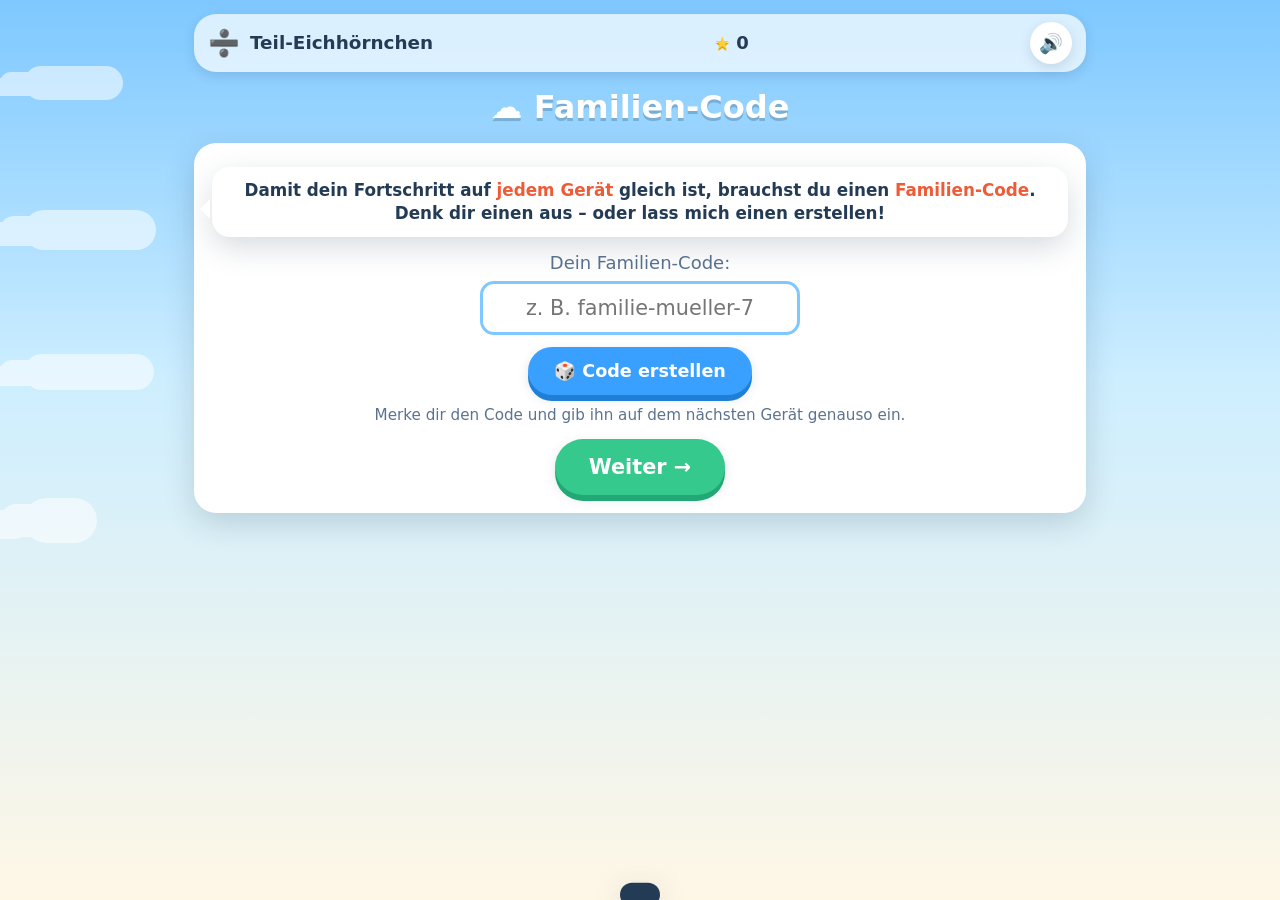
==== topics/dividieren-rest/index.html @ e6c80911 "Add 3. Klasse Mathe topics: Dividieren mit Rest + Punkt vor Strich Two new station-engine topics und" ====
<!DOCTYPE html>
<html lang="de">
<head>
<meta charset="UTF-8">
<meta name="viewport" content="width=device-width, initial-scale=1.0, maximum-scale=1.0, user-scalable=no">
<title>Teil-Eichhörnchen ➗ – Dividieren mit Rest</title>
<link rel="stylesheet" href="../../shared/styles.css">
<link rel="manifest" href="../../manifest.webmanifest">
<meta name="theme-color" content="#7ec8ff">
<link rel="apple-touch-icon" href="../../icons/apple-touch-icon.png">
<meta name="apple-mobile-web-app-capable" content="yes">
<meta name="mobile-web-app-capable" content="yes">
<meta name="apple-mobile-web-app-status-bar-style" content="default">
<meta name="apple-mobile-web-app-title" content="Lernportal">
<style>
.emoji-mascot{display:flex;align-items:center;justify-content:center;font-size:60px;
  background:#eef4ff;border-radius:50%;box-shadow:var(--shadow-s)}
.calc{font-size:2.4rem;font-weight:900;text-align:center;margin:6px 0 2px;letter-spacing:1px;color:var(--ink)}
.calc .op{color:var(--brand-d);margin:0 8px}
.ansbox{display:inline-block;min-width:96px;font-size:2rem;font-weight:900;text-align:center;
  background:var(--paper-2);border:3px solid var(--sky-1);border-radius:14px;padding:6px 14px;margin:10px auto;color:var(--ink)}
.numpad{display:grid;grid-template-columns:repeat(3,1fr);gap:10px;max-width:270px;margin:8px auto 0}
.numkey{font:inherit;font-weight:800;font-size:1.4rem;padding:14px 0;border:none;border-radius:14px;
  background:#fff;box-shadow:var(--shadow-s);cursor:pointer;color:var(--ink)}
.numkey:active{transform:translateY(2px)}
.numkey.ok{background:var(--green);color:#fff}
.numkey.del{background:#ffe6e6}
.reihe{font-size:1.25rem;font-weight:800;letter-spacing:1px;color:var(--brand-d);text-align:center;margin-top:8px}
</style>
</head>
<body>
<canvas id="confetti"></canvas>

<div id="app">
  <div class="topbar">
    <div class="brand"><span class="logo">➗</span><span>Teil-Eichhörnchen</span></div>
    <div class="score"><span class="star">★</span><span id="totalStars">0</span></div>
    <button class="iconbtn" id="soundBtn" title="Ton an/aus">🔊</button>
  </div>
  <div id="screen"></div>
</div>

<div class="toast" id="toast"></div>

<script src="../../shared/config.js"></script>
<script src="../../shared/cloud.js"></script>
<script>
"use strict";

const $  = (s,r=document)=>r.querySelector(s);
const $$ = (s,r=document)=>[...r.querySelectorAll(s)];
function el(tag, attrs={}, ...kids){
  const n=document.createElement(tag);
  for(const k in attrs){
    if(k==="class") n.className=attrs[k];
    else if(k==="html") n.innerHTML=attrs[k];
    else if(k.startsWith("on")&&typeof attrs[k]==="function") n.addEventListener(k.slice(2),attrs[k]);
    else if(attrs[k]!=null) n.setAttribute(k,attrs[k]);
  }
  for(const c of kids){ if(c==null) continue; n.append(c.nodeType?c:document.createTextNode(c)); }
  return n;
}
const rnd=(a,b)=>Math.floor(Math.random()*(b-a+1))+a;
const pick=a=>a[Math.floor(Math.random()*a.length)];
function shuffle(a){a=a.slice();for(let i=a.length-1;i>0;i--){const j=rnd(0,i);[a[i],a[j]]=[a[j],a[i]];}return a;}

const Sound=(()=>{
  let ctx=null, on=true;
  function ac(){ if(!ctx) ctx=new (window.AudioContext||window.webkitAudioContext)();
    if(ctx.state==="suspended"){ ctx.resume(); } return ctx; }
  ["pointerdown","touchstart","keydown","click"].forEach(ev=>
    window.addEventListener(ev,()=>{ try{ ac(); }catch(e){} },{passive:true}));
  function tone(f,t,dur,type="sine",vol=.18){
    if(!on) return; const c=ac(); const o=c.createOscillator(),g=c.createGain();
    o.type=type;o.frequency.setValueAtTime(f,t);o.connect(g);g.connect(c.destination);
    g.gain.setValueAtTime(0,t);g.gain.linearRampToValueAtTime(vol,t+.01);
    g.gain.exponentialRampToValueAtTime(.0001,t+dur);o.start(t);o.stop(t+dur);
  }
  return {
    set(v){on=v;}, get(){return on;},
    click(){if(!on)return;const t=ac().currentTime;tone(440,t,.06,"triangle",.10);},
    good(){if(!on)return;const t=ac().currentTime;[523,659,784].forEach((f,i)=>tone(f,t+i*.09,.18,"sine",.16));},
    wrong(){if(!on)return;const t=ac().currentTime;tone(280,t,.18,"sawtooth",.1);tone(200,t+.12,.22,"sawtooth",.1);},
    win(){if(!on)return;const t=ac().currentTime;[523,587,659,784,880,1046].forEach((f,i)=>tone(f,t+i*.12,.3,"triangle",.16));}
  };
})();

const Confetti=(()=>{
  const cv=$("#confetti"),cx=cv.getContext("2d");let parts=[],raf=null;
  function size(){cv.width=innerWidth;cv.height=innerHeight;}
  addEventListener("resize",size);
  const COL=["#ff7a59","#ffd23f","#36c98d","#3aa0ff","#9b6bff","#ff79c6"];
  function burst(n=160){
    size();cv.style.display="block";
    for(let i=0;i<n;i++)parts.push({x:innerWidth/2+rnd(-60,60),y:innerHeight/3,
      vx:rnd(-90,90)/10,vy:rnd(-150,-40)/10,g:.18+Math.random()*.12,
      s:rnd(6,13),c:pick(COL),r:Math.random()*6,vr:(Math.random()-.5)*.5,life:rnd(80,140)});
    if(!raf)loop();
  }
  function loop(){
    cx.clearRect(0,0,cv.width,cv.height);
    parts.forEach(p=>{p.vy+=p.g;p.x+=p.vx;p.y+=p.vy;p.r+=p.vr;p.life--;
      cx.save();cx.translate(p.x,p.y);cx.rotate(p.r);cx.fillStyle=p.c;
      cx.fillRect(-p.s/2,-p.s/2,p.s,p.s*.6);cx.restore();});
    parts=parts.filter(p=>p.life>0&&p.y<cv.height+30);
    if(parts.length)raf=requestAnimationFrame(loop);
    else{raf=null;cv.style.display="none";}
  }
  return {burst};
})();

const toast=SchoolCloud.toast;

const Store = SchoolCloud.store("dividieren-rest");
const Cloud = { ready: SchoolCloud.ready };
function renderCodeScreen(firstRun){ SchoolCloud.showCodeScreen(firstRun, routeStart); }

function mascotRow(text,mood="happy"){
  const row=el("div",{class:"mascot-row"});
  const face = mood==="cheer"?"🐿️🎉":mood==="think"?"🐿️🤔":"🐿️";
  row.append(el("div",{class:"mascot emoji-mascot"},face));
  row.append(el("div",{class:"bubble",html:text}));
  return row;
}
function setScreen(node){const s=$("#screen");s.innerHTML="";s.append(node);window.scrollTo(0,0);}
function updTotal(){const e=$("#totalStars");if(e)e.textContent=Store.total();}

/* =========================================================================
   STATIONEN
   ========================================================================= */
const STATIONS=[
  {id:"ohne_rest", n:"Teilen ohne Rest",  e:"🟰", c:"--green"},
  {id:"nur_rest",  n:"Der Rest bleibt",   e:"🌰", c:"--blue"},
  {id:"mit_rest",  n:"Ganz mit Rest",     e:"➗", c:"--purple"},
  {id:"sach",      n:"Sachaufgaben",       e:"📖", c:"--pink"},
  {id:"meister",   n:"Divisions-Meister",  e:"🏆", c:"--gold", master:true}
];

function renderHub(){
  updTotal();
  const wrap=el("div",{class:"screen"});
  wrap.append(el("h1",{class:"hub-title"},"➗ Dividieren mit Rest"));
  wrap.append(el("div",{class:"hub-sub"},"Teilen – auch wenn ein Rest übrig bleibt"));
  wrap.append(mascotRow("Hallo! Ich bin <b>Emma das Eichhörnchen</b> 🐿️. Wir teilen Nüsse gerecht auf – und manchmal bleibt ein <b>Rest</b> übrig! 🌰"));

  const prog=Store.getProgress();
  if(prog && STATION_DATA[prog.id]){
    const ps=STATIONS.find(x=>x.id===prog.id);
    const cont=el("div",{class:"center",style:"margin:2px 0 12px"});
    cont.append(el("button",{class:"btn green lg",onclick:()=>{Sound.click();startStation(prog.id,prog);}},
      "▶ Weitermachen: "+(ps?ps.n:"")+" – Aufgabe "+((prog.i||0)+1)));
    wrap.append(cont);
  }

  const grid=el("div",{class:"stations"});
  let prevDone=true;
  STATIONS.forEach((s,i)=>{
    const stars=Store.stars(s.id), done=Store.data.done[s.id];
    const locked = !prevDone && !done;
    const card=el("div",{class:"station"+(s.master?" master":"")+(done?" done":"")+(locked?" locked":"")});
    card.style.borderColor = done? "var(--gold)":"transparent";
    card.append(el("span",{class:"num"},String(i+1)));
    card.append(el("span",{class:"emoji"},s.e));
    card.append(el("div",{class:"nm"},s.n));
    const sd=el("div",{class:"stars"});
    for(let k=0;k<3;k++)sd.append(el("span",{class:"s"+(k<stars?" on":"")},"★"));
    card.append(sd);
    if(!locked) card.addEventListener("click",()=>{Sound.click();startStation(s.id);});
    grid.append(card);
    prevDone = done;
  });
  wrap.append(grid);

  const foot=el("div",{class:"center",style:"margin-top:18px;display:flex;gap:10px;justify-content:center;flex-wrap:wrap"});
  foot.append(el("button",{class:"btn gray",onclick:()=>{location.href="../../index.html";}},"← Themen"));
  foot.append(el("button",{class:"btn gray",onclick:()=>{
      if(confirm("Fortschritt in diesem Thema zurücksetzen?")){Store.reset();renderHub();}
    }},"↺ Neu starten"));
  if(Cloud.ready()){
    foot.append(el("button",{class:"btn blue",onclick:()=>{Sound.click();renderCodeScreen(false);}},
      "☁️ Code: "+(SchoolCloud.code()||"—")));
  }
  wrap.append(foot);
  setScreen(wrap);
}

function stationHeader(id,step){
  const s=STATIONS.find(x=>x.id===id);
  const bar=el("div",{class:"topbar",style:"margin-bottom:10px"});
  bar.append(el("button",{class:"btn gray",style:"padding:8px 16px;font-size:1rem",
    onclick:()=>{Sound.click();renderHub();}},"← Karte"));
  bar.append(el("div",{class:"brand"},el("span",{},s.e+" "+s.n)));
  bar.append(el("div",{class:"steplabel"},step||""));
  return bar;
}

function startStation(id,resume){
  const data=STATION_DATA[id];
  if(!data){toast("Diese Station wird noch gebaut …");return;}
  const teach=data.teach||[];
  const exercises=data.exercises||[];
  let ti=0;
  if(resume){ runExercises(id,exercises,resume); return; }
  if(teach.length) showTeach(); else runExercises(id,exercises);

  function showTeach(){
    const card=teach[ti];
    const scr=el("div",{class:"screen"});
    scr.append(stationHeader(id,"Erklärung "+(ti+1)+"/"+teach.length));
    const body=el("div",{class:"card"});
    if(card.render){ card.render(body); }
    else {
      if(card.title) body.append(el("h2",{class:"center"},card.title));
      if(card.html)  body.append(el("div",{class:"center",html:card.html}));
    }
    scr.append(card.mascot? mascotRow(card.mascot,card.mood||"think"):document.createTextNode(""));
    scr.append(body);
    const nav=el("div",{class:"center",style:"margin-top:8px"});
    nav.append(el("button",{class:"btn lg green",onclick:()=>{
      Sound.click(); ti++;
      if(ti<teach.length) showTeach(); else runExercises(id,exercises);
    }}, ti<teach.length-1?"Weiter →":"Los, üben! 🐿️"));
    scr.append(nav);
    setScreen(scr);
  }
}

function runExercises(id,list,resume){
  let i=resume && resume.i<list.length ? resume.i : 0,
      wrongTotal=resume ? resume.wrongTotal||0 : 0;
  const stName=()=>(STATIONS.find(s=>s.id===id)||{}).n;
  const exLbl=()=>list[i] ? (list[i].q||("Aufgabe "+(i+1))) : "";
  const logWrong=()=>Store.recordWrong(id,i,exLbl(),stName());
  next();

  function next(){
    if(i>=list.length){ return finish(); }
    Store.saveProgress({id, i, wrongTotal});
    const ex=list[i];
    Store.recordSeen(id,i,exLbl(),stName());
    const scr=el("div",{class:"screen"});
    scr.append(stationHeader(id));
    const pr=el("div",{class:"card"});
    const bar=el("div",{class:"progress"});const fill=el("i");bar.append(fill);
    pr.append(bar);
    fill.style.width=(i/list.length*100)+"%";
    pr.append(el("div",{class:"steplabel"},"Aufgabe "+(i+1)+" von "+list.length));
    scr.append(pr);

    const host=el("div",{class:"card"});
    scr.append(host);
    const fb=el("div",{class:"feedback"});scr.append(fb);
    setScreen(scr);

    const api={
      done:(ok)=>{ if(ok){ fill.style.width=((i+1)/list.length*100)+"%"; }
        afterAnswer(ok,ex,fb,()=>{ i++; next(); }); },
      wrong:()=>{ wrongTotal++; logWrong(); }
    };
    renderExercise(ex,host,api);
  }

  function afterAnswer(ok,ex,fb,cont){
    fb.className="feedback show "+(ok?"ok":"no");
    fb.innerHTML="";
    fb.append(el("span",{class:"fi"},ok?"🎉":"💡"));
    const msg=el("div");
    msg.innerHTML = ok ? pick(["Super!","Richtig! ⭐","Klasse!","Genau!","Stark gerechnet!"])
                       : (ex.explain||"Schau nochmal genau hin und probiere es nochmal.");
    fb.append(msg);
    if(ok)Sound.good(); else Sound.wrong();
    if(ok){
      fb.append(el("button",{class:"btn green",style:"margin-left:auto",
        onclick:()=>{Sound.click();fb.classList.remove("show");cont();}},"Weiter →"));
    }else{
      fb.append(el("button",{class:"btn blue",style:"margin-left:auto",
        onclick:()=>{Sound.click();fb.classList.remove("show");retry();}},"Nochmal →"));
    }
    function retry(){
      const host=fb.previousSibling;
      host.innerHTML=""; renderExercise(ex,host,{
        done:(ok2)=>{ afterAnswer(ok2,ex,fb,()=>{i++;next();}); },
        wrong:()=>{wrongTotal++; logWrong();}
      });
    }
  }

  function finish(){
    Store.clearProgress();
    let stars = wrongTotal===0?3 : (wrongTotal<=2?2:1);
    Store.setStars(id,stars); updTotal();
    const isMaster = id==="meister";
    const scr=el("div",{class:"result screen"});
    scr.append(stationHeader(id,"Geschafft!"));
    const card=el("div",{class:"card center"});
    card.append(el("div",{class:"huge"}, isMaster?"🏆 DIVISIONS-MEISTER! 🏆":"Geschafft! 🎉"));
    const st=el("div",{class:"bigstars"});
    for(let k=0;k<3;k++)st.append(el("span",{class:"s"},"★"));
    card.append(st);
    card.append(el("p",{class:"big"}, stars===3?"Perfekt – alles richtig!":stars===2?"Sehr gut gerechnet!":"Geschafft – Übung macht den Meister!"));
    if(isMaster){
      card.append(el("div",{class:"badge"},"🏅"));
      card.append(el("p",{html:"Du bist ein echter <b>Divisions-Meister</b>! Teilen mit und ohne Rest sitzt. 🐿️"}));
    }
    const nav=el("div",{style:"margin-top:10px;display:flex;gap:10px;justify-content:center;flex-wrap:wrap"});
    nav.append(el("button",{class:"btn green lg",onclick:()=>{Sound.click();renderHub();}},"🗺️ Zur Karte"));
    nav.append(el("button",{class:"btn blue",onclick:()=>{Sound.click();startStation(id);}},"↻ Nochmal"));
    const idx=STATIONS.findIndex(s=>s.id===id);
    if(idx<STATIONS.length-1){
      nav.append(el("button",{class:"btn",onclick:()=>{Sound.click();startStation(STATIONS[idx+1].id);}},"Nächste Station →"));
    }
    card.append(nav);
    scr.append(card);
    setScreen(scr);
    setTimeout(()=>{ const ss=$$(".bigstars .s");
      for(let k=0;k<stars;k++)setTimeout(()=>{ss[k].classList.add("on");Sound.good();},k*350);
    },200);
    if(stars>=3||isMaster){Confetti.burst(isMaster?240:160);Sound.win();}
    else if(stars===2){Confetti.burst(90);Sound.good();}
  }
}

/* =========================================================================
   RENDERER  (calc mit Ziffernblock)
   ========================================================================= */
function renderExercise(ex,host,api){ (RENDER[ex.type]||RENDER.calc)(ex,host,api); }
const RENDER={};

function numpad(host, answer, api){
  const disp=el("div",{class:"ansbox"},"?");
  let cur="";
  const upd=()=>{ disp.textContent = cur===""?"?":cur; };
  host.append(el("div",{class:"center"}, disp));
  const pad=el("div",{class:"numpad"});
  ["1","2","3","4","5","6","7","8","9","⌫","0","✓"].forEach(k=>{
    const cls="numkey"+(k==="✓"?" ok":k==="⌫"?" del":"");
    pad.append(el("button",{class:cls,onclick:()=>{ Sound.click();
      if(k==="⌫"){ cur=cur.slice(0,-1); upd(); }
      else if(k==="✓"){
        if(cur===""){ toast("Gib zuerst eine Zahl ein"); return; }
        if(parseInt(cur,10)===answer){ api.done(true); }
        else { api.wrong(); api.done(false); }
      } else { if(cur.length<4){ cur+=k; upd(); } }
    }},k));
  });
  host.append(pad);
}

RENDER.calc=(ex,host,api)=>{
  const eq=el("div",{class:"calc"});
  eq.append(document.createTextNode(ex.a+" "));
  eq.append(el("span",{class:"op"},ex.op||"·"));
  eq.append(document.createTextNode(" "+ex.b+" = "));
  host.append(eq);
  numpad(host, (ex.answer!=null?ex.answer:ex.a*ex.b), api);
};

RENDER.mc=(ex,host,api)=>{
  host.append(el("div",{class:"center big",style:"margin-bottom:10px",html:ex.q}));
  const box=el("div",{class:"center",style:"display:flex;flex-direction:column;gap:10px;align-items:center"});
  shuffle(ex.options).forEach(o=>{
    box.append(el("button",{class:"btn lg",html:o.label,onclick:function(){
      if(o.ok){ this.classList.add("green"); Sound.click(); api.done(true); }
      else{ this.classList.add("gray"); this.setAttribute("disabled",""); Sound.wrong(); api.wrong(); api.done(false); }
    }}));
  });
  host.append(box);
};

/* Rest-Aufgabe: zeigt "a : b" und fragt nur nach dem Rest */
RENDER.rest=(ex,host,api)=>{
  const eq=el("div",{class:"calc"});
  eq.append(document.createTextNode(ex.a+" "));
  eq.append(el("span",{class:"op"},":"));
  eq.append(document.createTextNode(" "+ex.b));
  host.append(eq);
  host.append(el("div",{class:"center muted",style:"margin:2px 0 8px;font-size:1.15rem"},"Wie viel bleibt übrig?"));
  numpad(host, ex.answer, api);
};

/* =========================================================================
   INHALTE  (Dividieren mit Rest – Mathe & Sachaufgaben gemischt)
   ========================================================================= */
const STATION_DATA={};
/* glatte Division (ohne Rest) */
const div=(a,b,explain)=>({type:"calc", q:a+" : "+b+" = ?", a, b, op:":", answer:a/b,
  explain: explain || (a+" : "+b+" = <b>"+(a/b)+"</b>.")});
/* nur nach dem Rest fragen */
const rest=(a,b)=>({type:"rest", a, b, answer:a%b, q:a+" : "+b+" (Rest?)",
  explain: a+" : "+b+" = "+Math.floor(a/b)+" Rest <b>"+(a%b)+"</b>."});
/* volle Antwort "q Rest r" als Auswahl */
function divR(a,b,q_text){
  const q=Math.floor(a/b), r=a%b, correct=q+" Rest "+r;
  const opts=[{label:correct,ok:true}];
  [(q+1)+" Rest "+r, q+" Rest "+((r+1)%b), (q-1)+" Rest "+r].forEach(c=>{
    if(opts.length<3 && !opts.some(o=>o.label===c) && !/-/.test(c)) opts.push({label:c,ok:false});
  });
  return {type:"mc", q:(q_text||(a+" : "+b+" = ?")), options:opts,
    explain:a+" : "+b+" = <b>"+q+" Rest "+r+"</b>."};
}
/* Sachaufgabe mit Rest (Auswahl) */
function wortR(text,a,b){ const q=Math.floor(a/b), r=a%b;
  const opts=[{label:q+" Rest "+r,ok:true}];
  [(q+1)+" Rest "+r, q+" Rest "+((r+1)%b)].forEach(c=>{ if(!opts.some(o=>o.label===c)) opts.push({label:c,ok:false}); });
  return {type:"mc", q:text, options:opts, explain:a+" : "+b+" = <b>"+q+" Rest "+r+"</b>."};
}

/* 1) glatte Division – Aufwärmen */
STATION_DATA.ohne_rest={
  teach:[{ mascot:"<b>Teilen</b> heißt gerecht verteilen. <b>12 : 3</b> = 4, weil 3 · 4 = 12. Hier geht alles glatt auf.",
    render(b){ b.append(el("h2",{class:"center"},"Teilen ohne Rest 🟰"));
      b.append(el("div",{class:"reihe"},"12 : 3 = 4   ·   20 : 4 = 5")); } }],
  exercises:[ div(12,3),div(20,4),div(18,3),div(16,2),div(15,5),div(24,6),div(21,3),div(30,5) ]
};
/* 2) nur der Rest */
STATION_DATA.nur_rest={
  teach:[{ mascot:"Manchmal geht das Teilen <b>nicht glatt</b> auf. Dann bleibt ein <b>Rest</b> übrig. <b>13 : 4</b> = 3, und <b>1</b> bleibt übrig.",
    render(b){ b.append(el("h2",{class:"center"},"Der Rest bleibt 🌰"));
      b.append(el("div",{class:"reihe"},"13 : 4 → 3, Rest 1")); } }],
  exercises:[ rest(13,4),rest(17,5),rest(19,3),rest(22,5),rest(11,4),rest(25,6),rest(14,3),rest(23,5) ]
};
/* 3) volle Antwort mit Rest */
STATION_DATA.mit_rest={
  teach:[{ mascot:"Jetzt beides zusammen: <b>wie oft</b> passt es hinein und <b>wie viel</b> bleibt übrig? Tippe die richtige Antwort.",
    render(b){ b.append(el("h2",{class:"center"},"Ganz mit Rest ➗"));
      b.append(el("div",{class:"reihe"},"22 : 4 = 5 Rest 2")); } }],
  exercises:[ divR(13,4),divR(17,5),divR(19,3),divR(22,4),divR(11,2),divR(26,5),divR(29,6),divR(15,4) ]
};
/* 4) Sachaufgaben (Textaufgaben) */
STATION_DATA.sach={
  teach:[{ mascot:"Jetzt <b>Geschichten</b>! Lies genau: verteilen und schauen, was übrig bleibt. 📖",
    render(b){ b.append(el("h2",{class:"center"},"Sachaufgaben 📖"));
      b.append(el("div",{class:"center big"},"Teilen im Alltag – mit Rest.")); } }],
  exercises:[
    wortR("🍪 15 Kekse werden an 4 Kinder verteilt. Wie viele bekommt jedes Kind – und wie viele bleiben übrig?",15,4),
    wortR("🌰 17 Nüsse für 5 Eichhörnchen, alle gleich viel. Wie viele pro Eichhörnchen, wie viele übrig?",17,5),
    wortR("🎈 20 Luftballons für 6 Kinder, gleich verteilt. Wie viele pro Kind, wie viele übrig?",20,6),
    wortR("🍓 13 Erdbeeren auf 3 Teller, gleich verteilt. Wie viele pro Teller, wie viele übrig?",13,3),
    wortR("⚽ 22 Kinder bilden Teams zu je 5. Wie viele volle Teams – und wie viele Kinder bleiben übrig?",22,5),
    wortR("🚗 26 Räder. Jedes Auto braucht 4 Räder. Wie viele Autos – und wie viele Räder bleiben übrig?",26,4),
    wortR("🧁 19 Muffins auf 6 Freunde. Wie viele pro Freund, wie viele bleiben übrig?",19,6),
    wortR("✏️ 21 Stifte in 4er-Päckchen. Wie viele volle Päckchen – und wie viele Stifte bleiben übrig?",21,4)
  ]
};
/* 5) Meister: Mathe & Text gemischt */
STATION_DATA.meister={
  teach:[{ mascot:"Jetzt <b>alles gemischt</b> – Rechnen und Geschichten. Zeig, dass du ein <b>Divisions-Meister</b> bist! 🏆", mood:"cheer",
    render(b){ b.append(el("h2",{class:"center"},"🏆 Divisions-Meister 🏆"));
      b.append(el("div",{class:"center big"},"Glatte Aufgaben, Rest-Aufgaben und Geschichten.")); } }],
  exercises:[
    div(28,7), rest(20,6), divR(23,5),
    wortR("🍬 27 Bonbons an 4 Kinder. Wie viele pro Kind, wie viele übrig?",27,4),
    div(36,6), rest(17,4), divR(31,4),
    wortR("🎁 30 Sticker auf 7 Kinder. Wie viele pro Kind, wie viele übrig?",30,7)
  ]
};

function routeStart(){
  updTotal();
  const r=Store.getProgress();
  if(r && STATION_DATA[r.id]) startStation(r.id,r);
  else renderHub();
}

$("#soundBtn").addEventListener("click",function(){
  const on=!Sound.get();Sound.set(on);this.textContent=on?"🔊":"🔇";if(on)Sound.click();
});

/* ---- Einzelne Frage aus dem Elternbericht üben ------------------------- */
const TOPIC_ID="dividieren-rest";
let practiceTimer=null;
function runPractice(stationId, exi){
  clearTimeout(practiceTimer);
  const data=STATION_DATA[stationId];
  const ex = data && data.exercises && data.exercises[+exi];
  const back=()=>{ clearTimeout(practiceTimer); location.href="../../index.html#report"; };
  if(!ex){ back(); return; }
  function goNext(){
    clearTimeout(practiceTimer);
    const open=SchoolCloud.openQuestions();
    if(open.length===0){ back(); return; }
    const nx=open.filter(q=>q.topic===TOPIC_ID)[0]||open[0];
    if(nx.topic===TOPIC_ID) runPractice(nx.station, nx.exi);
    else location.href="../"+nx.topic+"/index.html#practice="+encodeURIComponent(nx.station+":"+nx.exi);
  }
  const scr=el("div",{class:"screen"});
  const bar=el("div",{class:"topbar",style:"margin-bottom:10px"});
  bar.append(el("button",{class:"btn gray",style:"padding:8px 16px;font-size:1rem",onclick:back},"← Bericht"));
  bar.append(el("div",{class:"brand"},el("span",{},"🔁 Üben")));
  const openNow=SchoolCloud.openQuestions().length;
  bar.append(el("div",{class:"steplabel"}, openNow>1 ? ("noch "+openNow+" offen") : ((STATIONS.find(s=>s.id===stationId)||{}).n||"")));
  scr.append(bar);
  scr.append(mascotRow("Rechne diese Aufgabe noch einmal – du schaffst das! 💪","think"));
  const host=el("div",{class:"card"}); scr.append(host);
  const fb=el("div",{class:"feedback"}); scr.append(fb);
  setScreen(scr);
  render();
  function render(){
    host.innerHTML="";
    renderExercise(ex, host, {
      done:(ok)=>{
        fb.className="feedback show "+(ok?"ok":"no"); fb.innerHTML="";
        fb.append(el("span",{class:"fi"},ok?"🎉":"💡"));
        const msg=el("div"); msg.innerHTML = ok ? "Richtig gerechnet! Klasse! ⭐" : (ex.explain||"Schau nochmal genau hin und probiere es nochmal."); fb.append(msg);
        if(ok){ Sound.good(); Store.clearStat(stationId, exi);
          const more = SchoolCloud.openQuestions().length>0;
          fb.append(el("button",{class:"btn green",style:"margin-left:auto",onclick:goNext}, more?"Weiter →":"✓ Fertig – zum Bericht"));
          practiceTimer=setTimeout(goNext, 1500);
        } else { Sound.wrong();
          fb.append(el("button",{class:"btn blue",style:"margin-left:auto",onclick:()=>{fb.classList.remove("show"); render();}},"Nochmal →"));
        }
      },
      wrong:()=>{}
    });
  }
}

function startHere(){
  const m=/^#practice=([^:]+):(\d+)$/.exec(decodeURIComponent(location.hash||""));
  if(m){ history.replaceState(null,"",location.pathname); runPractice(m[1], m[2]); return; }
  routeStart();
}
SchoolCloud.bootSync(startHere);

if("serviceWorker" in navigator){ window.addEventListener("load",()=>navigator.serviceWorker.register("../../sw.js").catch(()=>{})); }

(function clouds(){const b=document.body;for(let i=0;i<4;i++){const c=el("div",{class:"cloud"});
  c.style.top=(8+i*16)+"%";c.style.width=(60+rnd(0,60))+"px";c.style.height=(20+rnd(0,14))+"px";
  c.style.animationDuration=(40+rnd(0,40))+"s";c.style.animationDelay=(-rnd(0,40))+"s";b.append(c);}})();
</script>
</body>
</html>
---- shared/styles.css ----
/* =========================================================================
   GETEILTES DESIGN  -  Zweitklass-Lernportal (alle Themen nutzen diese Datei)
   Herausgeloest aus der urspruenglichen Uhrzeit-App.
   ========================================================================= */
/* =========================================================================
   ZEIT-ABENTEUER  –  Interaktives Lernspiel "Uhrzeit" (Grundschule Kl. 2)
   Ein einziges, in sich geschlossenes HTML-Dokument.
   Abschnitte:  1) Design-Variablen  2) Layout  3) Komponenten  4) Spiel-UI
   ========================================================================= */

/* ---- 1) Design-Tokens ---------------------------------------------------- */
:root{
  --sky-1:#7ec8ff; --sky-2:#cdeeff; --sky-3:#fff7e6;
  --ink:#243b55; --ink-soft:#5b7290;
  --paper:#ffffff; --paper-2:#f4f9ff;
  --brand:#ff7a59; --brand-d:#ef5b37;
  --green:#36c98d; --green-d:#22a874;
  --red:#ff5d6c; --red-d:#e23e4e;
  --yellow:#ffd23f; --purple:#9b6bff; --blue:#3aa0ff; --pink:#ff79c6;
  --gold:#ffce3a;
  --shadow:0 10px 30px rgba(35,59,85,.18);
  --shadow-s:0 4px 12px rgba(35,59,85,.14);
  --radius:22px; --radius-s:14px;
  --hour-hand:#2b5fae; --minute-hand:#ef5b37;
  --font: "Comic Sans MS","Baloo 2",ui-rounded,"Segoe UI Rounded","Nunito",
          system-ui,-apple-system,"Trebuchet MS",sans-serif;
}

*{box-sizing:border-box;-webkit-tap-highlight-color:transparent}
html,body{margin:0;height:100%}
body{
  font-family:var(--font); color:var(--ink);
  background:linear-gradient(180deg,var(--sky-1) 0%,var(--sky-2) 42%,var(--sky-3) 100%);
  background-attachment:fixed;
  overflow-x:hidden; user-select:none; -webkit-user-select:none;
  font-size:18px; line-height:1.35;
}
/* floating clouds decoration */
.cloud{position:fixed;background:#fff;border-radius:50px;opacity:.55;filter:blur(.3px);
  box-shadow:30px 0 0 6px #fff,-30px 4px 0 -2px #fff;z-index:0;pointer-events:none;animation:drift linear infinite}
@keyframes drift{from{transform:translateX(-20vw)}to{transform:translateX(120vw)}}

button{font-family:inherit}
h1,h2,h3{margin:.2em 0}

/* ---- 2) App-Layout ------------------------------------------------------- */
#app{position:relative;z-index:2;max-width:920px;margin:0 auto;padding:14px 14px 90px;min-height:100%}
.topbar{display:flex;align-items:center;gap:10px;justify-content:space-between;
  background:rgba(255,255,255,.7);backdrop-filter:blur(6px);
  border-radius:var(--radius);padding:8px 14px;box-shadow:var(--shadow-s);margin-bottom:14px}
.topbar .brand{display:flex;align-items:center;gap:10px;font-weight:800;font-size:1.15rem;color:var(--ink)}
.topbar .brand .logo{font-size:1.6rem}
.score{display:flex;align-items:center;gap:6px;font-weight:800;color:var(--ink)}
.score .star{color:var(--gold);filter:drop-shadow(0 2px 0 #e2a900)}
.iconbtn{border:none;background:#fff;border-radius:50%;width:42px;height:42px;font-size:1.2rem;
  cursor:pointer;box-shadow:var(--shadow-s);transition:transform .12s}
.iconbtn:active{transform:scale(.9)}

.screen{animation:pop .4s cubic-bezier(.2,1.2,.4,1)}
@keyframes pop{from{opacity:0;transform:translateY(14px) scale(.98)}to{opacity:1;transform:none}}

/* ---- Mascot + speech ----------------------------------------------------- */
.mascot-row{display:flex;align-items:flex-end;gap:12px;margin:6px 0 14px}
.mascot{width:104px;height:104px;flex:0 0 auto;animation:bob 3s ease-in-out infinite}
@keyframes bob{0%,100%{transform:translateY(0)}50%{transform:translateY(-7px)}}
.bubble{position:relative;background:#fff;border-radius:18px;padding:12px 16px;box-shadow:var(--shadow);
  flex:1;font-size:1.05rem;font-weight:600;color:var(--ink)}
.bubble:after{content:"";position:absolute;left:-12px;bottom:18px;border:10px solid transparent;
  border-right-color:#fff;border-left:0}
.bubble b{color:var(--brand-d)}

/* ---- 3) Bausteine: Karten, Buttons -------------------------------------- */
.card{background:var(--paper);border-radius:var(--radius);box-shadow:var(--shadow);padding:18px;margin:14px 0}
.center{text-align:center}
.muted{color:var(--ink-soft)}
.big{font-size:1.5rem;font-weight:800}
.huge{font-size:2.1rem;font-weight:900}

.btn{display:inline-flex;align-items:center;justify-content:center;gap:8px;border:none;cursor:pointer;
  font-weight:800;font-size:1.1rem;color:#fff;background:var(--brand);
  padding:14px 26px;border-radius:999px;box-shadow:0 6px 0 var(--brand-d),var(--shadow-s);
  transition:transform .1s,box-shadow .1s}
.btn:active{transform:translateY(4px);box-shadow:0 2px 0 var(--brand-d)}
.btn.green{background:var(--green);box-shadow:0 6px 0 var(--green-d),var(--shadow-s)}
.btn.green:active{box-shadow:0 2px 0 var(--green-d)}
.btn.blue{background:var(--blue);box-shadow:0 6px 0 #1f7fd6,var(--shadow-s)}
.btn.gray{background:#9fb3c8;box-shadow:0 6px 0 #7e93a8,var(--shadow-s)}
.btn.lg{font-size:1.3rem;padding:16px 34px}
.btn[disabled]{opacity:.45;pointer-events:none}

/* ---- HUB / Stationskarte ------------------------------------------------ */
.hub-title{text-align:center;margin:4px 0 2px;font-size:2rem;font-weight:900;color:#fff;
  text-shadow:0 3px 0 rgba(35,59,85,.25)}
.hub-sub{text-align:center;color:#2a4a6b;font-weight:700;margin-bottom:10px}
.stations{display:grid;grid-template-columns:repeat(auto-fill,minmax(150px,1fr));gap:14px}
.station{position:relative;background:var(--paper);border-radius:var(--radius);box-shadow:var(--shadow);
  padding:16px 12px;text-align:center;cursor:pointer;transition:transform .14s;overflow:hidden;border:3px solid transparent}
.station:hover{transform:translateY(-4px) scale(1.02)}
.station .emoji{font-size:2.5rem;display:block;margin-bottom:6px;filter:drop-shadow(0 3px 2px rgba(0,0,0,.12))}
.station .nm{font-weight:800;font-size:1rem;line-height:1.15;min-height:2.3em;display:flex;align-items:center;justify-content:center}
.station .num{position:absolute;top:8px;left:10px;font-weight:900;color:#cfdcec;font-size:1.1rem}
.station .stars{margin-top:6px;font-size:1rem;letter-spacing:1px;height:1.1em}
.station .stars .s{color:#d9e2ec}.station .stars .s.on{color:var(--gold);filter:drop-shadow(0 1px 0 #e2a900)}
.station.locked{filter:grayscale(.55);opacity:.7;cursor:not-allowed}
.station.locked:hover{transform:none}
.station.locked:after{content:"🔒";position:absolute;inset:0;display:flex;align-items:center;justify-content:center;
  font-size:2.4rem;background:rgba(255,255,255,.35)}
.station.done{border-color:var(--gold)}
.station.master{background:linear-gradient(160deg,#fff3cf,#ffe79a)}

/* ---- Fortschrittsleiste ------------------------------------------------- */
.progress{height:16px;background:#e7eef6;border-radius:999px;overflow:hidden;margin:6px 0 2px;box-shadow:inset 0 2px 4px rgba(0,0,0,.08)}
.progress > i{display:block;height:100%;width:0;background:linear-gradient(90deg,var(--green),#7be0b4);
  border-radius:999px;transition:width .4s cubic-bezier(.2,1,.3,1)}
.steplabel{font-weight:700;color:var(--ink-soft);font-size:.95rem;text-align:right}

/* ---- 4) Uhr (SVG) ------------------------------------------------------- */
.clock-wrap{display:flex;flex-direction:column;align-items:center;gap:6px}
svg.clock{width:min(72vw,300px);height:min(72vw,300px);touch-action:none;display:block}
svg.clock .face{fill:url(#faceGrad);stroke:#2b5fae;stroke-width:5}
svg.clock .tick{stroke:#9fb6d6;stroke-width:2}
svg.clock .tick.big{stroke:#2b5fae;stroke-width:4}
svg.clock .num{fill:#243b55;font-weight:800;font-family:var(--font);text-anchor:middle;dominant-baseline:central}
svg.clock .num24{fill:#cf5b3a;font-weight:700;font-family:var(--font);text-anchor:middle;dominant-baseline:central;font-size:11px}
svg.clock .hand{stroke-linecap:round;cursor:grab}
svg.clock .hand.dragging{cursor:grabbing}
svg.clock .hour{stroke:var(--hour-hand);stroke-width:9}
svg.clock .minute{stroke:var(--minute-hand);stroke-width:6}
svg.clock .hit{stroke:transparent;stroke-width:34}
svg.clock .cap{fill:#2b5fae}
svg.clock.glow .face{filter:drop-shadow(0 0 10px #ffd23f)}

/* +/- Steuerknöpfe für die Uhr */
.setrow{display:flex;gap:20px;justify-content:center;flex-wrap:wrap;margin-top:6px}
.setgrp{display:flex;flex-direction:column;align-items:center;gap:4px;background:var(--paper-2);
  padding:8px 12px;border-radius:var(--radius-s);box-shadow:var(--shadow-s)}
.setgrp .lab{font-weight:800;color:var(--ink-soft);font-size:.9rem}
.setgrp .ctr{display:flex;align-items:center;gap:10px}
.setgrp .val{min-width:2.4ch;text-align:center;font-weight:900;font-size:1.5rem}
.stepbtn{width:46px;height:46px;border-radius:50%;border:none;cursor:pointer;font-size:1.5rem;font-weight:900;
  color:#fff;background:var(--blue);box-shadow:0 4px 0 #1f7fd6;transition:transform .1s}
.stepbtn:active{transform:translateY(3px);box-shadow:0 1px 0 #1f7fd6}
.stepbtn.h{background:var(--hour-hand);box-shadow:0 4px 0 #1e4a8c}
.stepbtn.m{background:var(--minute-hand);box-shadow:0 4px 0 #c64a2c}

/* Digitale Anzeige */
.digital{display:inline-flex;gap:2px;background:#1d2a3a;color:#7CFC9A;font-weight:900;
  font-family:"Courier New",monospace;font-size:2.2rem;padding:8px 16px;border-radius:12px;
  box-shadow:inset 0 0 0 3px #33485f, var(--shadow-s);letter-spacing:2px}
.digital.red{color:#ff6b6b}

/* ---- Antwort-Optionen --------------------------------------------------- */
.options{display:grid;grid-template-columns:repeat(auto-fit,minmax(120px,1fr));gap:12px;margin-top:14px}
.options.cols2{grid-template-columns:repeat(2,1fr)}
.opt{background:var(--paper-2);border:3px solid #dde8f3;border-radius:var(--radius-s);padding:16px 12px;
  font-size:1.25rem;font-weight:800;cursor:pointer;text-align:center;transition:transform .1s,background .15s,border-color .15s;
  display:flex;align-items:center;justify-content:center;gap:8px;min-height:60px}
.opt:hover{transform:translateY(-3px);border-color:var(--blue)}
.opt.correct{background:#d8f8e7;border-color:var(--green);animation:goodpulse .5s}
.opt.wrong{background:#ffe0e3;border-color:var(--red);animation:shake .4s}
.opt.dim{opacity:.45}
@keyframes goodpulse{0%{transform:scale(1)}40%{transform:scale(1.08)}100%{transform:scale(1)}}
@keyframes shake{0%,100%{transform:translateX(0)}20%{transform:translateX(-8px)}40%{transform:translateX(8px)}60%{transform:translateX(-6px)}80%{transform:translateX(6px)}}

/* ---- Drag & Drop -------------------------------------------------------- */
.dnd-pool{display:flex;flex-wrap:wrap;gap:10px;justify-content:center;margin:10px 0}
.chip{background:#fff;border:3px solid #dde8f3;border-radius:999px;padding:10px 16px;font-weight:800;font-size:1.1rem;
  cursor:grab;box-shadow:var(--shadow-s);touch-action:none;transition:transform .08s}
.chip.drag{opacity:.92;transform:scale(1.08) rotate(-2deg);z-index:50;cursor:grabbing;box-shadow:var(--shadow)}
.chip.placed{cursor:default}
.buckets{display:grid;grid-template-columns:repeat(auto-fit,minmax(150px,1fr));gap:12px;margin-top:8px}
.bucket{background:var(--paper-2);border:3px dashed #b9cce0;border-radius:var(--radius-s);padding:10px;min-height:120px;
  display:flex;flex-direction:column;gap:8px;transition:background .15s,border-color .15s}
.bucket .bhead{font-weight:900;text-align:center;font-size:1.05rem}
.bucket .bemoji{font-size:1.8rem;text-align:center}
.bucket .bdrop{display:flex;flex-wrap:wrap;gap:6px;justify-content:center;align-content:flex-start;flex:1}
.bucket.over{background:#e7f4ff;border-color:var(--blue);transform:scale(1.02)}
.bucket.full{border-style:solid}

/* Matching */
.matchcols{display:flex;gap:24px;justify-content:center;flex-wrap:wrap}
.matchcol{display:flex;flex-direction:column;gap:10px;min-width:130px}
.matchitem{background:var(--paper-2);border:3px solid #dde8f3;border-radius:var(--radius-s);padding:10px;
  cursor:pointer;text-align:center;font-weight:800;transition:transform .1s,border-color .15s;min-height:64px;
  display:flex;align-items:center;justify-content:center}
.matchitem.sel{border-color:var(--purple);background:#efe7ff;transform:scale(1.03)}
.matchitem.done{border-color:var(--green);background:#d8f8e7;cursor:default;opacity:.85}
.matchitem.bad{animation:shake .4s;border-color:var(--red)}

/* ---- Feedback-Banner ---------------------------------------------------- */
.feedback{margin-top:14px;border-radius:var(--radius-s);padding:14px 16px;font-weight:800;font-size:1.1rem;
  display:none;align-items:flex-start;gap:10px}
.feedback.show{display:flex;animation:pop .3s}
.feedback.ok{background:#d8f8e7;color:var(--green-d)}
.feedback.no{background:#fff0d6;color:#b5701a}
.feedback .fi{font-size:1.5rem;line-height:1}

/* ---- Sterne-Ergebnis & Konfetti ---------------------------------------- */
.result{text-align:center}
.result .bigstars{font-size:3.2rem;letter-spacing:6px}
.result .bigstars .s{color:#dfe7ef;display:inline-block;transform:scale(0)}
.result .bigstars .s.on{color:var(--gold);filter:drop-shadow(0 3px 0 #e2a900);animation:starpop .5s forwards}
@keyframes starpop{0%{transform:scale(0) rotate(-40deg)}70%{transform:scale(1.25) rotate(8deg)}100%{transform:scale(1) rotate(0)}}
.badge{display:inline-block;background:linear-gradient(160deg,#fff3cf,#ffd23f);border-radius:50%;
  width:120px;height:120px;line-height:120px;font-size:3.4rem;box-shadow:var(--shadow);margin:8px;
  border:5px solid #fff;animation:bob 2.4s ease-in-out infinite}
#confetti{position:fixed;inset:0;pointer-events:none;z-index:99;display:none}

/* drawing/seconds helpers */
.bar-secs{display:flex;gap:4px;align-items:flex-end;height:90px;justify-content:center;margin:8px 0}
.bar-secs > div{width:26px;background:var(--blue);border-radius:6px 6px 0 0;transition:height .3s}

.timeline{position:relative;height:70px;margin:18px 6px}
.timeline .ln{position:absolute;top:34px;left:0;right:0;height:6px;background:#cdddee;border-radius:3px}
.timeline .pt{position:absolute;top:22px;width:18px;height:18px;border-radius:50%;background:var(--brand);transform:translateX(-50%);box-shadow:var(--shadow-s)}
.timeline .pt.b{background:var(--green)}
.timeline .cap{position:absolute;top:-4px;transform:translateX(-50%);font-weight:800;white-space:nowrap;font-size:.95rem}
.timeline .span{position:absolute;top:46px;transform:translateX(-50%);font-weight:800;color:var(--green-d);font-size:.95rem}

.toast{position:fixed;left:50%;bottom:22px;transform:translateX(-50%) translateY(120%);
  background:#243b55;color:#fff;padding:12px 20px;border-radius:999px;font-weight:800;z-index:120;
  box-shadow:var(--shadow);transition:transform .35s cubic-bezier(.2,1.2,.3,1);max-width:90vw;text-align:center}
.toast.show{transform:translateX(-50%) translateY(0)}

.hintbtn{background:#fff;border:3px solid var(--yellow);color:#b5701a;border-radius:999px;padding:8px 16px;
  font-weight:800;cursor:pointer;font-size:1rem}
.hintbtn:active{transform:translateY(2px)}

@media (max-width:520px){
  body{font-size:17px}
  .mascot{width:80px;height:80px}
  .hub-title{font-size:1.6rem}
  .digital{font-size:1.8rem}
}
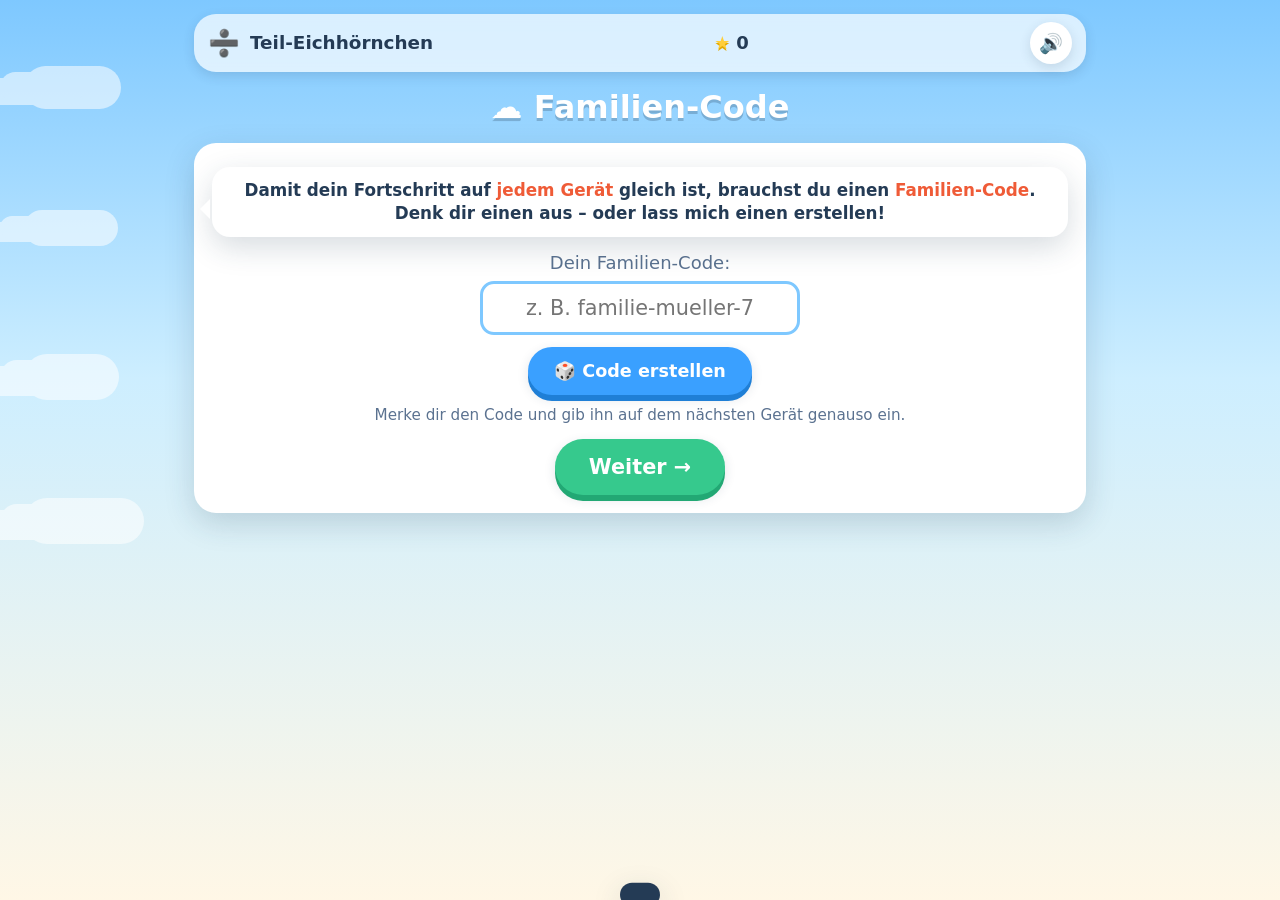
==== commit 17a3db02: "Dividieren mit Rest: add visual "Gruppen bilden" + "Schritt für Schritt" stations Reinforce division" ====
--- a/topics/dividieren-rest/index.html
+++ b/topics/dividieren-rest/index.html
@@ -129,11 +129,13 @@
    STATIONEN
    ========================================================================= */
 const STATIONS=[
-  {id:"ohne_rest", n:"Teilen ohne Rest",  e:"🟰", c:"--green"},
-  {id:"nur_rest",  n:"Der Rest bleibt",   e:"🌰", c:"--blue"},
-  {id:"mit_rest",  n:"Ganz mit Rest",     e:"➗", c:"--purple"},
-  {id:"sach",      n:"Sachaufgaben",       e:"📖", c:"--pink"},
-  {id:"meister",   n:"Divisions-Meister",  e:"🏆", c:"--gold", master:true}
+  {id:"ohne_rest", n:"Teilen ohne Rest",   e:"🟰", c:"--green"},
+  {id:"gruppen",   n:"Gruppen bilden",      e:"📦", c:"--blue"},
+  {id:"nur_rest",  n:"Der Rest bleibt",    e:"🌰", c:"--blue"},
+  {id:"schritt",   n:"Schritt für Schritt", e:"👣", c:"--purple"},
+  {id:"mit_rest",  n:"Ganz mit Rest",      e:"➗", c:"--purple"},
+  {id:"sach",      n:"Sachaufgaben",        e:"📖", c:"--pink"},
+  {id:"meister",   n:"Divisions-Meister",   e:"🏆", c:"--gold", master:true}
 ];
 
 function renderHub(){
@@ -378,6 +380,65 @@
   numpad(host, ex.answer, api);
 };
 
+/* Gruppen-Aufgabe: die Objekte werden SICHTBAR in Gruppen gelegt, der Rest
+   liegt in einer roten Kiste daneben – so sieht man, was "Rest" bedeutet. */
+RENDER.gruppen=(ex,host,api)=>{
+  const q=Math.floor(ex.a/ex.b), r=ex.a%ex.b, em=ex.emoji||"🌰";
+  host.append(el("div",{class:"center muted",style:"font-size:1.1rem;margin-bottom:6px"},
+    ex.a+" in "+ex.b+"er-Gruppen legen:"));
+  const groups=el("div",{style:"display:flex;flex-wrap:wrap;gap:8px;justify-content:center;margin:6px 0 10px"});
+  for(let g=0; g<q; g++)
+    groups.append(el("div",{style:"border:3px solid var(--green);border-radius:12px;padding:6px 8px;font-size:1.5rem;background:#eafaf1"}, em.repeat(ex.b)));
+  if(r>0) groups.append(el("div",{style:"border:3px dashed var(--red);border-radius:12px;padding:6px 8px;font-size:1.5rem;background:#ffecec"}, em.repeat(r)));
+  host.append(groups);
+  host.append(el("div",{class:"center",style:"font-weight:800;margin-bottom:6px"},"Wie viele volle Gruppen? Wie viele bleiben übrig?"));
+  const box=el("div",{class:"center",style:"display:flex;flex-direction:column;gap:10px;align-items:center"});
+  const opts=[
+    {label:q+" Gruppen, Rest "+r, ok:true},
+    {label:(q+1)+" Gruppen, Rest "+r, ok:false},
+    {label:q+" Gruppen, Rest "+((r+1)%ex.b), ok:false}
+  ];
+  shuffle(opts).forEach(o=>{
+    box.append(el("button",{class:"btn lg",html:o.label,onclick:function(){
+      if(o.ok){ this.classList.add("green"); Sound.click(); api.done(true); }
+      else{ this.classList.add("gray"); this.setAttribute("disabled",""); Sound.wrong(); api.wrong(); api.done(false); }
+    }}));
+  });
+  host.append(box);
+};
+
+/* Schritt-für-Schritt: erst "wie oft passt es hinein?" (das Ergebnis),
+   dann "wie viel bleibt übrig?" (der Rest) – zwei klar getrennte Fragen. */
+RENDER.schritt=(ex,host,api)=>{
+  const q=Math.floor(ex.a/ex.b), r=ex.a%ex.b;
+  const eq=el("div",{class:"calc"});
+  eq.append(document.createTextNode(ex.a+" ")); eq.append(el("span",{class:"op"},":")); eq.append(document.createTextNode(" "+ex.b));
+  host.append(eq);
+  const step=el("div",{class:"center big",style:"margin:6px 0"}); host.append(step);
+  const padHost=el("div"); host.append(padHost);
+  function ask(prompt, answer, onOk){
+    step.textContent=prompt; padHost.innerHTML="";
+    const disp=el("div",{class:"ansbox"},"?"); let cur="";
+    const upd=()=>{ disp.textContent = cur===""?"?":cur; };
+    padHost.append(el("div",{class:"center"}, disp));
+    const pad=el("div",{class:"numpad"});
+    ["1","2","3","4","5","6","7","8","9","⌫","0","✓"].forEach(k=>{
+      const cls="numkey"+(k==="✓"?" ok":k==="⌫"?" del":"");
+      pad.append(el("button",{class:cls,onclick:()=>{ Sound.click();
+        if(k==="⌫"){ cur=cur.slice(0,-1); upd(); }
+        else if(k==="✓"){ if(cur===""){ toast("Gib zuerst eine Zahl ein"); return; }
+          if(parseInt(cur,10)===answer){ onOk(); } else { api.wrong(); api.done(false); } }
+        else { if(cur.length<4){ cur+=k; upd(); } }
+      }},k));
+    });
+    padHost.append(pad);
+  }
+  ask("Wie oft passt die "+ex.b+" hinein?", q, ()=>{
+    Sound.good();
+    ask("Und wie viel bleibt übrig?", r, ()=>{ api.done(true); });
+  });
+};
+
 /* =========================================================================
    INHALTE  (Dividieren mit Rest – Mathe & Sachaufgaben gemischt)
    ========================================================================= */
@@ -404,6 +465,12 @@
   [(q+1)+" Rest "+r, q+" Rest "+((r+1)%b)].forEach(c=>{ if(!opts.some(o=>o.label===c)) opts.push({label:c,ok:false}); });
   return {type:"mc", q:text, options:opts, explain:a+" : "+b+" = <b>"+q+" Rest "+r+"</b>."};
 }
+/* Gruppen-Aufgabe (sichtbar) */
+const grp=(a,b,emoji)=>({type:"gruppen", a, b, emoji, q:a+" : "+b+" (Gruppen)",
+  explain:a+" : "+b+" = <b>"+Math.floor(a/b)+" Rest "+(a%b)+"</b>."});
+/* Schritt-für-Schritt-Aufgabe */
+const schritt=(a,b)=>({type:"schritt", a, b, q:a+" : "+b+" (Schritt für Schritt)",
+  explain:a+" : "+b+" = "+Math.floor(a/b)+" Rest <b>"+(a%b)+"</b>."});
 
 /* 1) glatte Division – Aufwärmen */
 STATION_DATA.ohne_rest={
@@ -417,14 +484,14 @@
   teach:[{ mascot:"Manchmal geht das Teilen <b>nicht glatt</b> auf. Dann bleibt ein <b>Rest</b> übrig. <b>13 : 4</b> = 3, und <b>1</b> bleibt übrig.",
     render(b){ b.append(el("h2",{class:"center"},"Der Rest bleibt 🌰"));
       b.append(el("div",{class:"reihe"},"13 : 4 → 3, Rest 1")); } }],
-  exercises:[ rest(13,4),rest(17,5),rest(19,3),rest(22,5),rest(11,4),rest(25,6),rest(14,3),rest(23,5) ]
+  exercises:[ rest(13,4),rest(17,5),rest(19,3),rest(22,5),rest(11,4),rest(25,6),rest(14,3),rest(23,5),rest(27,4),rest(20,3) ]
 };
 /* 3) volle Antwort mit Rest */
 STATION_DATA.mit_rest={
   teach:[{ mascot:"Jetzt beides zusammen: <b>wie oft</b> passt es hinein und <b>wie viel</b> bleibt übrig? Tippe die richtige Antwort.",
     render(b){ b.append(el("h2",{class:"center"},"Ganz mit Rest ➗"));
       b.append(el("div",{class:"reihe"},"22 : 4 = 5 Rest 2")); } }],
-  exercises:[ divR(13,4),divR(17,5),divR(19,3),divR(22,4),divR(11,2),divR(26,5),divR(29,6),divR(15,4) ]
+  exercises:[ divR(13,4),divR(17,5),divR(19,3),divR(22,4),divR(11,2),divR(26,5),divR(29,6),divR(15,4),divR(23,4),divR(20,3) ]
 };
 /* 4) Sachaufgaben (Textaufgaben) */
 STATION_DATA.sach={
@@ -439,7 +506,9 @@
     wortR("⚽ 22 Kinder bilden Teams zu je 5. Wie viele volle Teams – und wie viele Kinder bleiben übrig?",22,5),
     wortR("🚗 26 Räder. Jedes Auto braucht 4 Räder. Wie viele Autos – und wie viele Räder bleiben übrig?",26,4),
     wortR("🧁 19 Muffins auf 6 Freunde. Wie viele pro Freund, wie viele bleiben übrig?",19,6),
-    wortR("✏️ 21 Stifte in 4er-Päckchen. Wie viele volle Päckchen – und wie viele Stifte bleiben übrig?",21,4)
+    wortR("✏️ 21 Stifte in 4er-Päckchen. Wie viele volle Päckchen – und wie viele Stifte bleiben übrig?",21,4),
+    wortR("🚌 29 Kinder fahren Bus. In jede Reihe passen 4. Wie viele volle Reihen – und wie viele Kinder bleiben übrig?",29,4),
+    wortR("🍕 25 Pizzastücke an 6 Kinder. Wie viele pro Kind, wie viele bleiben übrig?",25,6)
   ]
 };
 /* 5) Meister: Mathe & Text gemischt */
@@ -448,11 +517,24 @@
     render(b){ b.append(el("h2",{class:"center"},"🏆 Divisions-Meister 🏆"));
       b.append(el("div",{class:"center big"},"Glatte Aufgaben, Rest-Aufgaben und Geschichten.")); } }],
   exercises:[
-    div(28,7), rest(20,6), divR(23,5),
-    wortR("🍬 27 Bonbons an 4 Kinder. Wie viele pro Kind, wie viele übrig?",27,4),
-    div(36,6), rest(17,4), divR(31,4),
-    wortR("🎁 30 Sticker auf 7 Kinder. Wie viele pro Kind, wie viele übrig?",30,7)
+    div(28,7), grp(19,5,"🍪"), rest(20,6), schritt(23,5),
+    divR(31,4), wortR("🍬 27 Bonbons an 4 Kinder. Wie viele pro Kind, wie viele übrig?",27,4),
+    div(36,6), wortR("🎁 30 Sticker auf 7 Kinder. Wie viele pro Kind, wie viele übrig?",30,7)
   ]
+};
+/* NEU: Gruppen sichtbar bilden – zeigt, was der Rest ist */
+STATION_DATA.gruppen={
+  teach:[{ mascot:"Schau genau hin! Wir legen die Dinge in <b>gleich große Gruppen</b>. Was nicht mehr in eine volle Gruppe passt, ist der <b>Rest</b>. 🌰",
+    render(b){ b.append(el("h2",{class:"center"},"Gruppen bilden 📦"));
+      b.append(el("div",{class:"center big"},"Grüne Kiste = volle Gruppe · rote Kiste = Rest.")); } }],
+  exercises:[ grp(13,4,"🌰"),grp(17,5,"🍎"),grp(11,3,"⚽"),grp(19,6,"🍪"),grp(14,4,"🎈"),grp(23,5,"🌰"),grp(10,3,"🍓"),grp(16,5,"🐟") ]
+};
+/* NEU: Schritt für Schritt – erst wie oft, dann wie viel Rest */
+STATION_DATA.schritt={
+  teach:[{ mascot:"In <b>zwei Schritten</b> wird's leicht: <b>1.</b> Wie oft passt die Zahl hinein? <b>2.</b> Wie viel bleibt dann übrig? Nicht verwechseln! 👣",
+    render(b){ b.append(el("h2",{class:"center"},"Schritt für Schritt 👣"));
+      b.append(el("div",{class:"reihe"},"13 : 4 → passt 3-mal → 1 bleibt übrig")); } }],
+  exercises:[ schritt(13,4),schritt(17,5),schritt(22,5),schritt(19,3),schritt(25,6),schritt(11,4),schritt(23,5),schritt(29,6) ]
 };
 
 function routeStart(){
